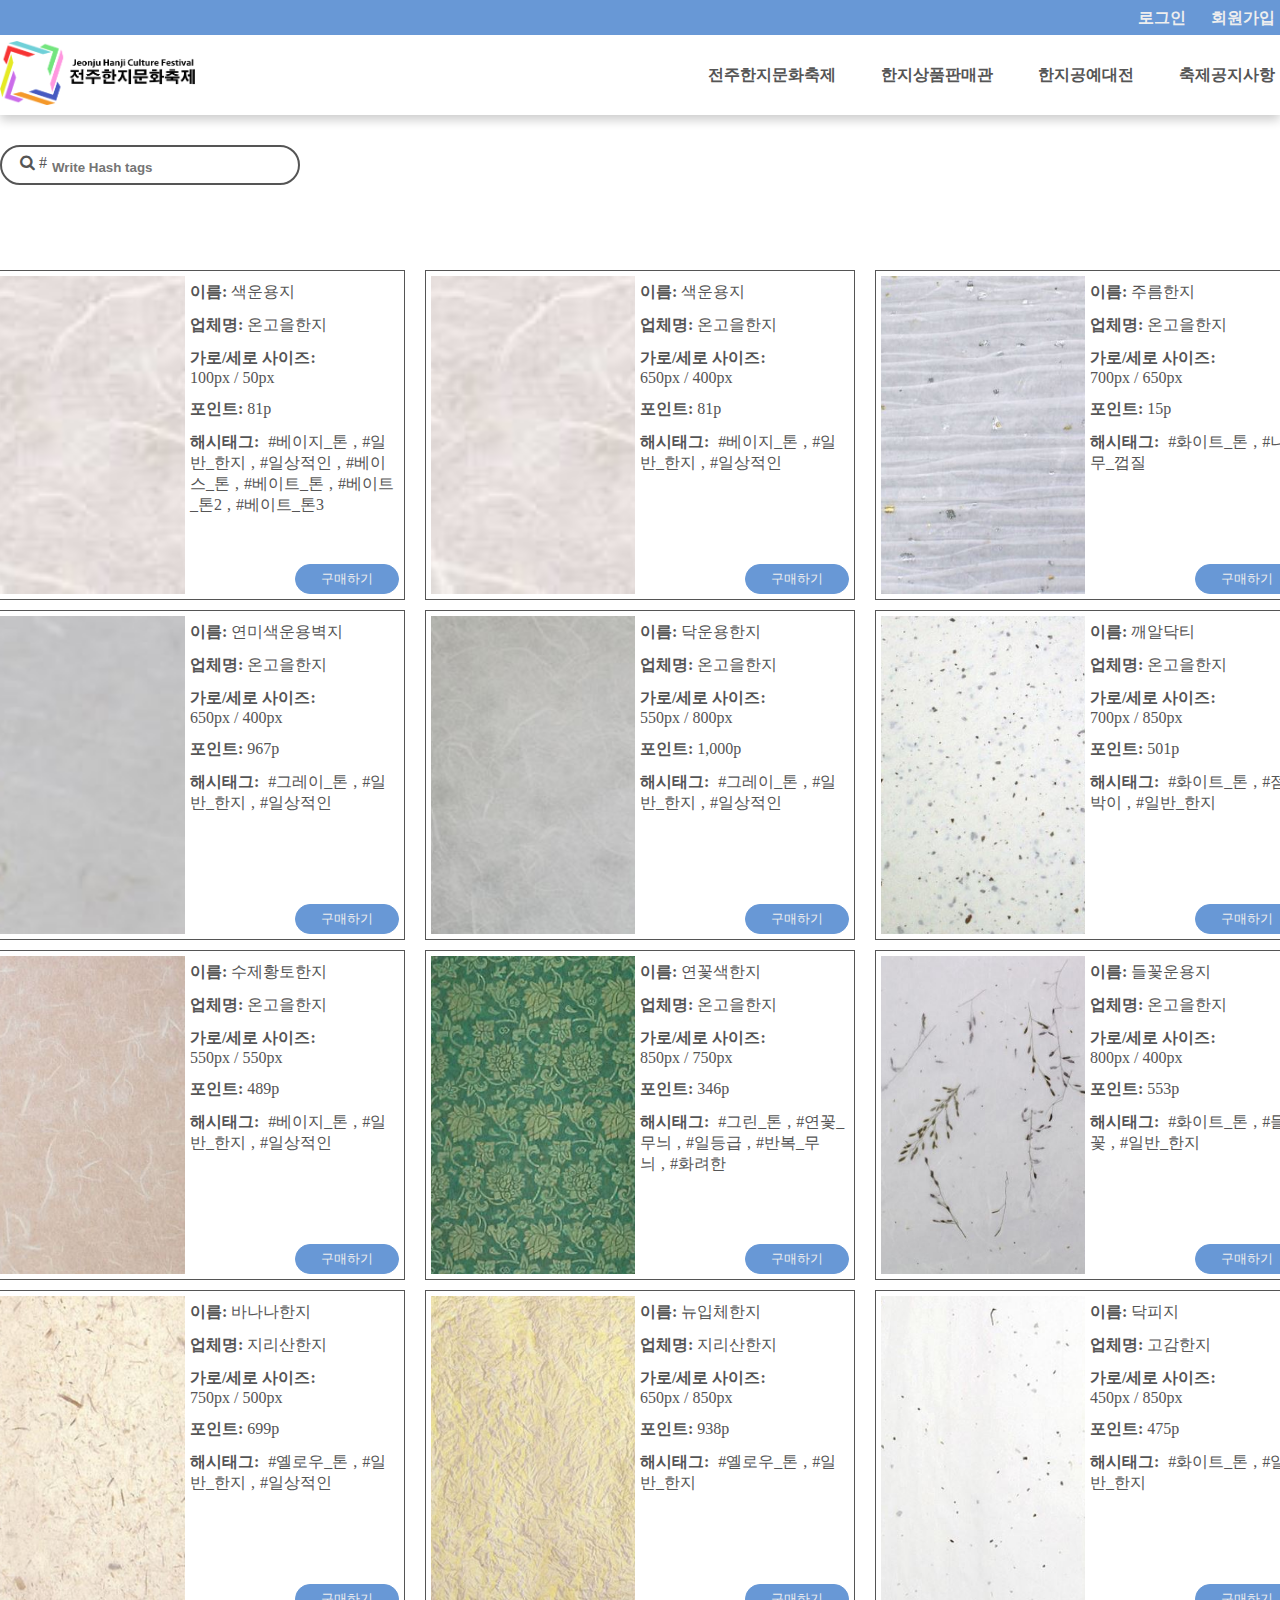
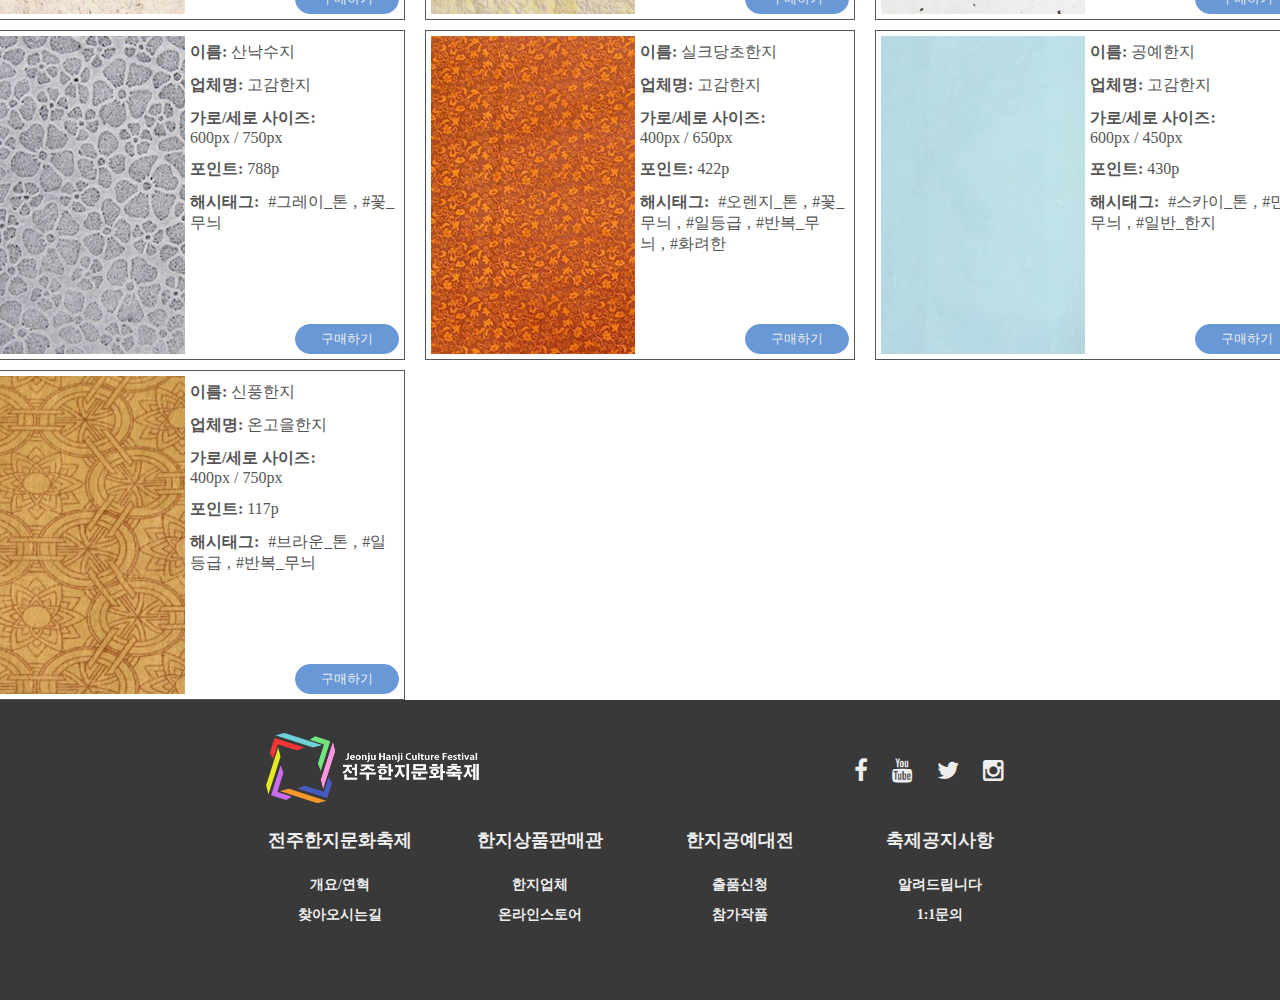
==== online_store.html @ 874a480d "해시까지(검색 아이콘 클릭 시 추가X)" ====
<!DOCTYPE html>
<html lang="ko">
<head>
	<meta charset="UTF-8">
	<meta name="viewport" content="width=device-width">
	<title>전주한지문화축제</title>
	<!-- 스타일 시트 연결 -->
	<link rel="stylesheet" href="fontawesome/css/font-awesome.css">
	<link rel="stylesheet" href="css/style.css">
	<link rel="stylesheet" href="css/another.css">
	
	<!-- 스크립트 연결 -->
	<script src="/js/jquery-3.4.1.min.js"></script>
	<script src="/js/app.js" type="module"></script>
</head>
<body>
	<div class="wrap rel">
		<header class="rel">
			<div class="top rel">
				<div class="cover rel">
					<ul class="user flex rel">
						<li><a href="#">로그인</a></li>
						<li><a href="#">회원가입</a></li>
					</ul>
				</div>
			</div>
			<div class="bot rel">
				<div class="cover between flex rel">
					<div class="logo flex center align rel">
						<a href="#">
							<img src="imgs/logo2.png" alt="logo" title="logo">
						</a>
					</div>
					<ul class="menu flex center rel">
						<li>
							<a href="/">전주한지문화축제</a>
							<ul class="sub ab">
								<li><a href="#">개요/연혁</a></li>
								<li><a href="#">찾아오시는길</a></li>
							</ul>
							<span></span>
						</li>
						<li>
							<a href="#">한지상품판매관</a>
							<ul class="sub ab">
								<li><a href="#">한지업체</a></li>
								<li><a href="/online_store.html">온라인스토어</a></li>
							</ul>
							<span></span>
						</li>
						<li>
							<a href="#">한지공예대전</a>
							<ul class="sub ab">
								<li><a href="#">출품신청</a></li>
								<li><a href="#">참가작품</a></li>
							</ul>
							<span></span>
						</li>
						<li>
							<a href="#">축제공지사항</a>
							<ul class="sub ab">
								<li><a href="#">알려드립니다</a></li>
								<li><a href="#">1:1문의</a></li>
							</ul>
							<span></span>
						</li>
					</ul>
				</div>
			</div>
		</header>
		<main class="rel online_store">
			<section class="area rel">
				<h2>area</h2>
				<div class="cover rel">
					<div class="rel flex">
						<div class="rel">
							<input type="text" name="search" placeholder="Write Hash tags" inputmode="auto">
							<span class="searchBtn"><i class="fa fa-search"></i> #</span>
						</div>
						<div class="appendHash align"></div>
					</div>
					<div class="search-list">
						
					</div>
					<div class="appendHashErr rel"></div>
				</div>
			</section>
			<section class="contents rel">
				<h2>asd</h2>
				<div class="cover grid center rel">
				</div>
			</section>
		</main>
		<footer class="rel">
			<div class="tt flex between align">
				<div class="logo rel">
					<img src="imgs/logo_white.png" alt="logo">
				</div>
				<div class="icon-box rel">
					<i class="fa fa-facebook"></i>
					<i class="fa fa-youtube"></i>
					<i class="fa fa-twitter"></i>
					<i class="fa fa-instagram"></i>
				</div>
			</div>
			<nav class="footer-menu rel">
				<ul class="flex center rel">
					<li>
						<a href="#">전주한지문화축제</a>
						<ul class="sub">
							<li><a href="#">개요/연혁</a></li>
							<li><a href="#">찾아오시는길</a></li>
						</ul>
					</li>
					<li>
						<a href="#">한지상품판매관</a>
						<ul class="sub">
							<li><a href="#">한지업체</a></li>
							<li><a href="#">온라인스토어</a></li>
						</ul>
					</li>
					<li>
						<a href="#">한지공예대전</a>
						<ul class="sub">
							<li><a href="#">출품신청</a></li>
							<li><a href="#">참가작품</a></li>
						</ul>
					</li>
					<li>
						<a href="#">축제공지사항</a>
						<ul class="sub">
							<li><a href="#">알려드립니다</a></li>
							<li><a href="#">1:1문의</a></li>
						</ul>
					</li>
				</ul>
			</nav>
		</footer>
	</div>
</body>
</html>
---- css/style.css ----
/* 세팅 */
* { margin: 0; padding: 0; list-style: none; box-sizing: border-box; color:#555; text-decoration: none; }
html,body { width: 100%; height: 100%; } 
section { width: 100%; }
section > h2 { display: none; }
.rel { position: relative; }
.ab{ position: absolute; }
.fixed { position: fixed; }
.grid { display: grid; }
.flex { display: flex; }
.left { float: left; }
.center { justify-content: center; }
.align { align-items: center; }
.between { justify-content: space-between; }
.around { justify-content: space-around; }
.cover { max-width: 1340px; margin: 0 auto; }

.wrap { width: 100%; min-height: 100%; height: auto; background: #fff; }

header { width: 100%; height: 115px; box-shadow: 0px 5px 10px rgba(0,0,0, .2); z-index: 1; } 
header .top { width: 100%; height: 35px; background: #6898d6;  }
header .top .cover { display: flex; justify-content: flex-end; line-height: 35px; }
header .top a { color:#eee; margin:0px 5px; font-weight: bold;  }
header .top li:first-child a { margin:0px 20px; }
header .bot { width: 100%; height: 80px; }
header .bot .logo img {  height: 64px; object-fit: cover; }
header .bot ul.menu > li { line-height: 80px; margin-left: 35px; padding: 0px 5px; border-radius: 5px; text-align: center; position: relative; transition: .5s; }
header .bot ul.menu > li > a { font-weight: bold; display: block; }
header .bot ul.menu > li .sub { min-width: 100%; transition: .5s; background: #fff; left: 50%;transform: translateX(-50%); opacity: 0; pointer-events: none; border-top: 1px solid #cbcbcb; }
header .bot ul.menu > li .sub li { height: 40px; line-height: 40px; transition: .5s; }
header .bot ul.menu > li .sub a { font-size: 16px; transition: .5s; padding:0px 8px; }
/*header .bot ul.menu > li .sub > li:first-child { border-bottom:1px solid #555; }*/
header .bot ul.menu > li > span { width: 0; transition: .5s; height: 5px; background: #8CB9CA; position: absolute; bottom: 0; left: 50%; transform: translateX(-50%); }

/*header .bot ul.menu > li:hover { background: rgba(0,0,0, .2); }*/
header .bot ul.menu > li:hover > a { font-weight: bold; }
header .bot ul.menu > li:hover > span { width: 100%; }
header .bot ul.menu > li:hover > .sub { opacity: 1; pointer-events: all; }
header .bot ul.menu > li:hover > .sub a { display: block; }
header .bot ul.menu .sub li:hover a{ color: #3b7fd9; }
/*header .bot ul.menu .sub li:hover a{ color:#eee;}*/

main { width: 100%; min-height: calc(100vh - 115px  - 300px); height: auto; }
section.visual { height: 700px; overflow: hidden; }
section.visual .cover { height: 100%; }
section.visual .slideCover { width: 400%; height: 100%; display: flex; justify-content: center; animation:test 13.5s infinite linear; }
section.visual .slide { width:calc(100% / 4); height: 100%; }
section.visual .all-p-box { width: 1340px; height: 150px; left: 50%; top: 40%; transform: translate(-50%, -50%); overflow: hidden; z-index: 3;  }
section.visual .all-p-box .p-box { position: absolute; opacity: 0; top: 0; left: 0; }
section.visual .all-p-box .p-box:nth-child(1) { animation:opa1 13.5s infinite linear; }
section.visual .all-p-box .p-box:nth-child(2) { animation:opa2 13.5s infinite linear; }
section.visual .all-p-box .p-box:nth-child(3) { animation:opa3 13.5s infinite linear; }
section.visual .all-p-box .p-box:nth-child(4) { animation:opa4 13.5s infinite linear; }
section.visual .all-p-box p { color:#fff; font-weight: bold; font-size: 36px; letter-spacing: .5px; }
section.visual .all-p-box a { display: inline-block; padding:6px 40px; border:3px solid #6898d6; transition: .5s; border-radius: 25px; background: #6898d6; color:#eee; font-weight: bold; margin-top: 15px; color:none; }
/*section.visual .slide:after {content:""; position: absolute; left: 0; right: 0; top: 0; bottom: 0; background: url(../imgs/pattern3.png);}*/
section.visual .slide1 { background-image:url(../imgs/slide1.jpg); background-size: cover; background-position: 0% 39%; background-repeat: no-repeat;  /* #F4828C */ position: relative;}
section.visual .slide2 { background-image:url(../imgs/slide2.jpg); background-size: cover; }
section.visual .slide3 { background-image:url(../imgs/slide3.jpg); background-position: bottom; }
section.visual .slide4 { background-image:url(../imgs/slide1.jpg); background-position: 0% 39%;}

@keyframes test {
	000% { left:0; }
	27.491408934707906% { left: 0%; }

	33.333333333333336%,
	60.82474226804124% { left: -100%; }

	66.66666666666666%,
	96.29629629629629% { left: -200%; }

	100% { left: -300%; }
}

@keyframes opa1 {
	000% { opacity:1; }
	27.491408934707906% { opacity: 1; }

	30.41237113402062% { opacity: 0; }

	33.333333333333336% { opacity: 0; }
	60.82474226804124% { opacity: 0; }

	66.66666666666666%,
	96.29629629629629% { opacity: 0; }

	100% { opacity:0; }
}

@keyframes opa2 {
	000% { opacity:0; }
	27.491408934707906% { opacity: 0; }

	30.41237113402062% { opacity: 0; }

	33.333333333333336% { opacity: 1; }
	60.82474226804124% { opacity: 1; }

	63.74570446735396% { opacity: 0; }

	66.66666666666666% { opacity: 0; }
	96.29629629629629% { opacity: 0; }

	100% { opacity:0; }
}

@keyframes opa3 {
	000% { opacity:0; }
	27.491408934707906% { opacity: 0; }

	30.41237113402062% { opacity: 0; }

	33.333333333333336% { opacity: 0; }
	60.82474226804124% { opacity: 0; }

	63.74570446735396% { opacity: 0 }

	66.66666666666666% { opacity: 1; }
	96.29629629629629% { opacity: 1; }

	100% { opacity:0; }
}

@keyframes opa4 {
	000% { opacity:0; }
	27.491408934707906% { opacity: 0; }

	30.41237113402062% { opacity: 0; }

	33.333333333333336% { opacity: 0; }
	60.82474226804124% { opacity: 0; }

	66.66666666666666% { opacity: 0; }
	96.29629629629629% { opacity: 0; }

	100% { opacity:1; }
}



section.visual .slide .p-box a:hover { background: none; border:3px solid #6898d6; }

section.intro { height: 450px; margin-top: 100px; }
section.intro .cover { height: 100%; }
section.intro .cover .img-box { width: 600px; height: 100%; padding: 50px; }
section.intro .cover .img-box img { width: 100%; height: 100%; object-fit: cover; object-position: 14% 0%; box-shadow: 5px 5px 5px rgba(0,0,0, .1) }
section.intro .cover .p-box { padding-top: 65px; }
section.intro .cover .p-box p { font-size: 18px; }
section.intro .cover .p-box p:first-child {font-weight: bold; font-size: 30px; padding:15px 0px; }
section.intro .cover .p-box p:nth-child(2) { padding:10px 0px; }
.reads { position: absolute; right: 0; bottom: 50px; font-size: 16px; padding:10px 25px; background: #6898d6; border-radius: 5px;  font-weight: bold; color:#eee; transition: .5s; }
.reads:hover { transform: scale(1.05); }

section.attention { height: 450px; background: #f4f4f4; margin-top: 80px; }
section.attention .cover { height: 100%; }
section.attention .cover ul {border:1px solid #e0e0e0; width:540px; background: #fff; height: 70px; border-radius: 3px; padding:10px; }
section.attention .cover h2 { padding:10px 0px; font-size: 20px; }
section.attention .cover ul li:first-child { font-weight: bold; }

section.attention .cover .box { width: 50%;	 }
section.attention .cover .box li { font-size: 20px; }
section.attention .cover .lists { width: 50%; }
section.attention .reads { bottom: 20px; right: 130px; }

section.gallery { height: 550px; margin-top: 80px;  }
section.gallery img { width: 100%; height: 280px; object-fit: cover; box-shadow: 0px 0px 5px rgba(0,0,0, .15); padding: 10px;}
section.gallery .cover { width: 100%; grid-template-columns: repeat(4, 22%); }
section.gallery .p-box { width: 100%; bottom: -65px; z-index: 5; border-radius: 10px; position: absolute; background: #74b9a8; padding: 10px; height: 80px; margin-top: 5px; }
section.gallery .p-box p:first-child { font-weight: bold; font-size: 20px; padding-bottom: 3px; color:#685d6a;	 }

section.sponer { background: #f4f4f4; height: 80px; }
section.sponer .cover {max-width: 1425px; height: 80px; }
section.sponer .cover .img-box { width:calc(100% / 8); height: 60px; border: 4px solid #f4f4f4; }
section.sponer .cover .img-box img{ width: 100%; height: 100%; object-fit: cover; }

footer { height: 300px; background: #393939; padding-top: 20px; }
footer .tt { width: 748px; margin: 0 auto; padding-top: 30px; height: 70px; }
footer img { height: 70px; }
footer .tt i { font-size: 24px; margin:0px 10px; }
footer * { color:#eee; font-weight: bold; }
footer nav { text-align: center; padding-top: 20px; }
footer nav > ul > li { margin:0px 20px; height: 60px; line-height: 60px; font-size: 18px; }
footer nav > ul > li > ul > li { height: 30px; font-size: 14px; line-height: 30px; }
footer li { width: 160px; font-size: 16px;  }
---- css/another.css ----
.active { background: #6898d6; color:#eee; border-bottom: 1px solid #6898d6 }
.normal { background: #fff; }
section > .cover { height: 100%; }

section.area { margin-top: 30px; min-height: 100px; }
section.area .cover { align-items: center; }
section.area span { display: inline-block; position: absolute; left: 20px; z-index: 3; top: 9px;  }
section.area span i { cursor: pointer; }
section.area input { width: 300px; height: 40px; border: 2px solid #555; font-weight: bold; border-radius: 25px; padding:14px 10px 10px 50px; outline-style: none; transition: .1s;  }
section.area .search-list { min-height: 60px; margin-top: 5px; position: relative; z-index: 3; padding-left: 15px; }
section.area .search-list .list { width: 270px; height: 30px; text-align: center; align-items: center; border-bottom: 1px solid #555;  }
section.area .appendHashErr { margin-top: 10px; }
section.area .appendHash { width: 100%; }
section.area .appendHash .hash{ padding:0px 5px; margin:5px 5px; min-width: 120px; height: 30px; border-radius: 25px; line-height: 30px; background: #6898d6; }
section.area .appendHash .hash button { border: none; background: #6898d6; color:#eee; display: inline-block; cursor: pointer; margin-left: 10px; }
section.area .appendHash .hash p { color:#eee; font-size: 14px; }

section.contents { min-height: 550px; height: auto;}
section.contents .cover {min-height: 100%; height: auto; grid-template-columns: repeat(3, 450px); grid-auto-rows: 340px; }
section.contents .content { height: 330px; margin: 10px; border:1px solid #555; padding: 5px; }
section.contents .content .img-box { width: 50%; height: 100%; padding-right: 5px; }
section.contents .content .img-box img { width: 100%; height: 100%; object-fit: cover; }
section.contents .content .box { width: 50%; }
section.contents .content .box p{ padding:6px 0px; }
section.contents .content .box span.hash { padding:0px 5px; }
section.contents .content .box button { transition: .5s; position: absolute; cursor: pointer; right: 0; bottom: 0; padding:5px 25px; border-radius: 25px; border:1px solid #6898d6; background: #6898d6; color:#eee; }
section.contents .content .box button:hover { transform: scale(1.05); }
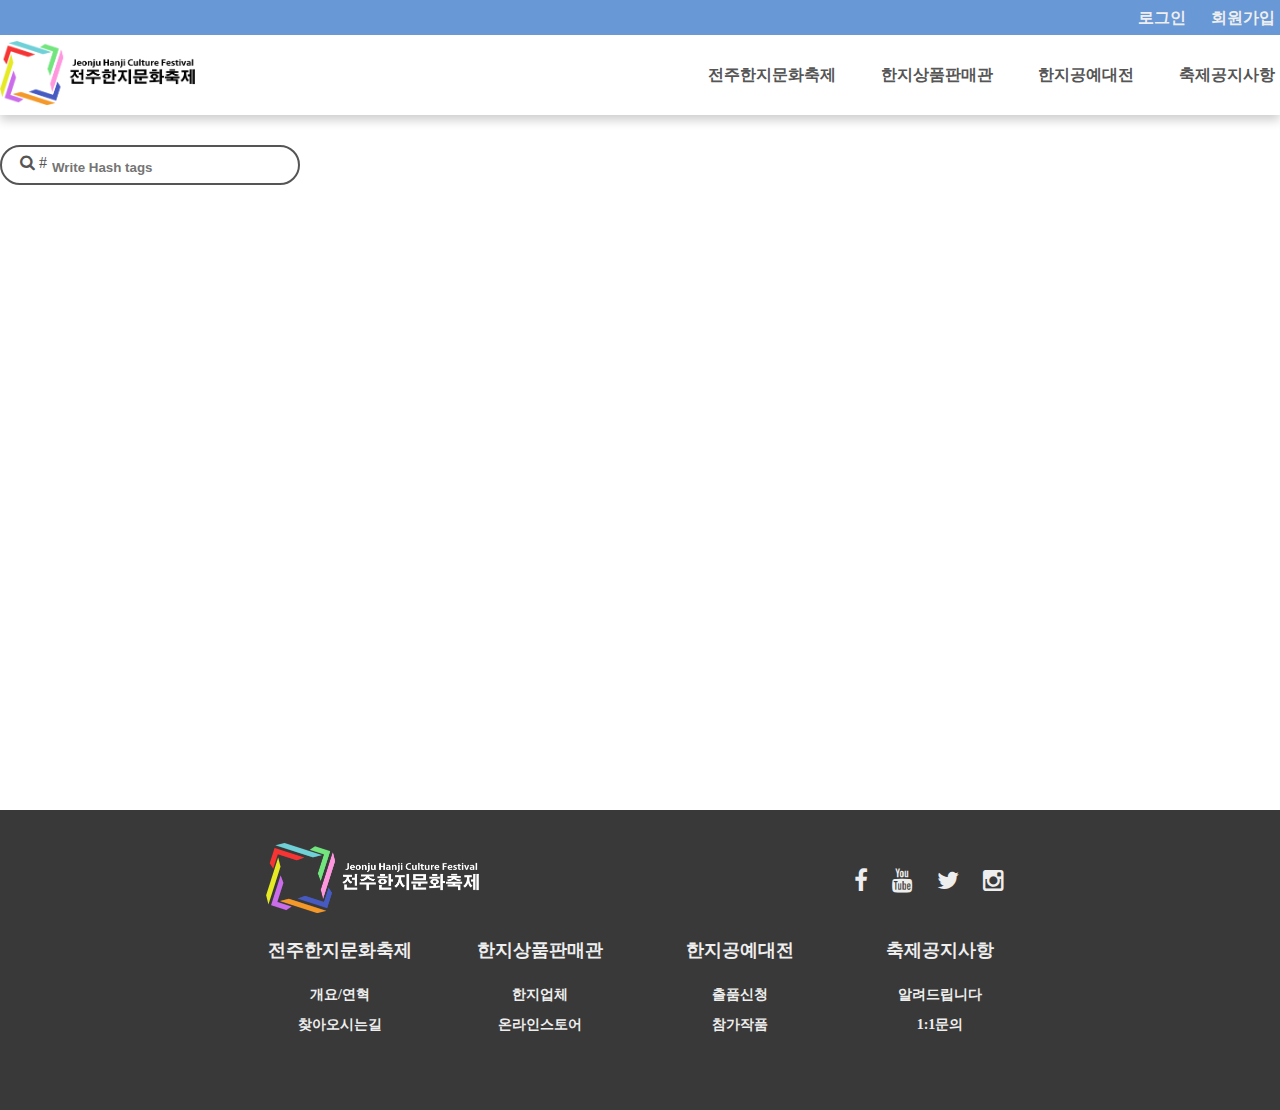
==== commit d7b50f70: "refactor: 상대 경로로 변경" ====
--- a/online_store.html
+++ b/online_store.html
@@ -5,13 +5,9 @@
 	<meta name="viewport" content="width=device-width">
 	<title>전주한지문화축제</title>
 	<!-- 스타일 시트 연결 -->
-	<link rel="stylesheet" href="fontawesome/css/font-awesome.css">
-	<link rel="stylesheet" href="css/style.css">
-	<link rel="stylesheet" href="css/another.css">
-	
-	<!-- 스크립트 연결 -->
-	<script src="/js/jquery-3.4.1.min.js"></script>
-	<script src="/js/app.js" type="module"></script>
+	<link rel="stylesheet" href="./fontawesome/css/font-awesome.css">
+	<link rel="stylesheet" href="./css/style.css">
+	<link rel="stylesheet" href="./css/another.css">
 </head>
 <body>
 	<div class="wrap rel">
@@ -137,5 +133,8 @@
 			</nav>
 		</footer>
 	</div>
+
+	<!-- 스크립트 연결 -->
+	<script src="./js/app.js" type="module"></script>
 </body>
 </html>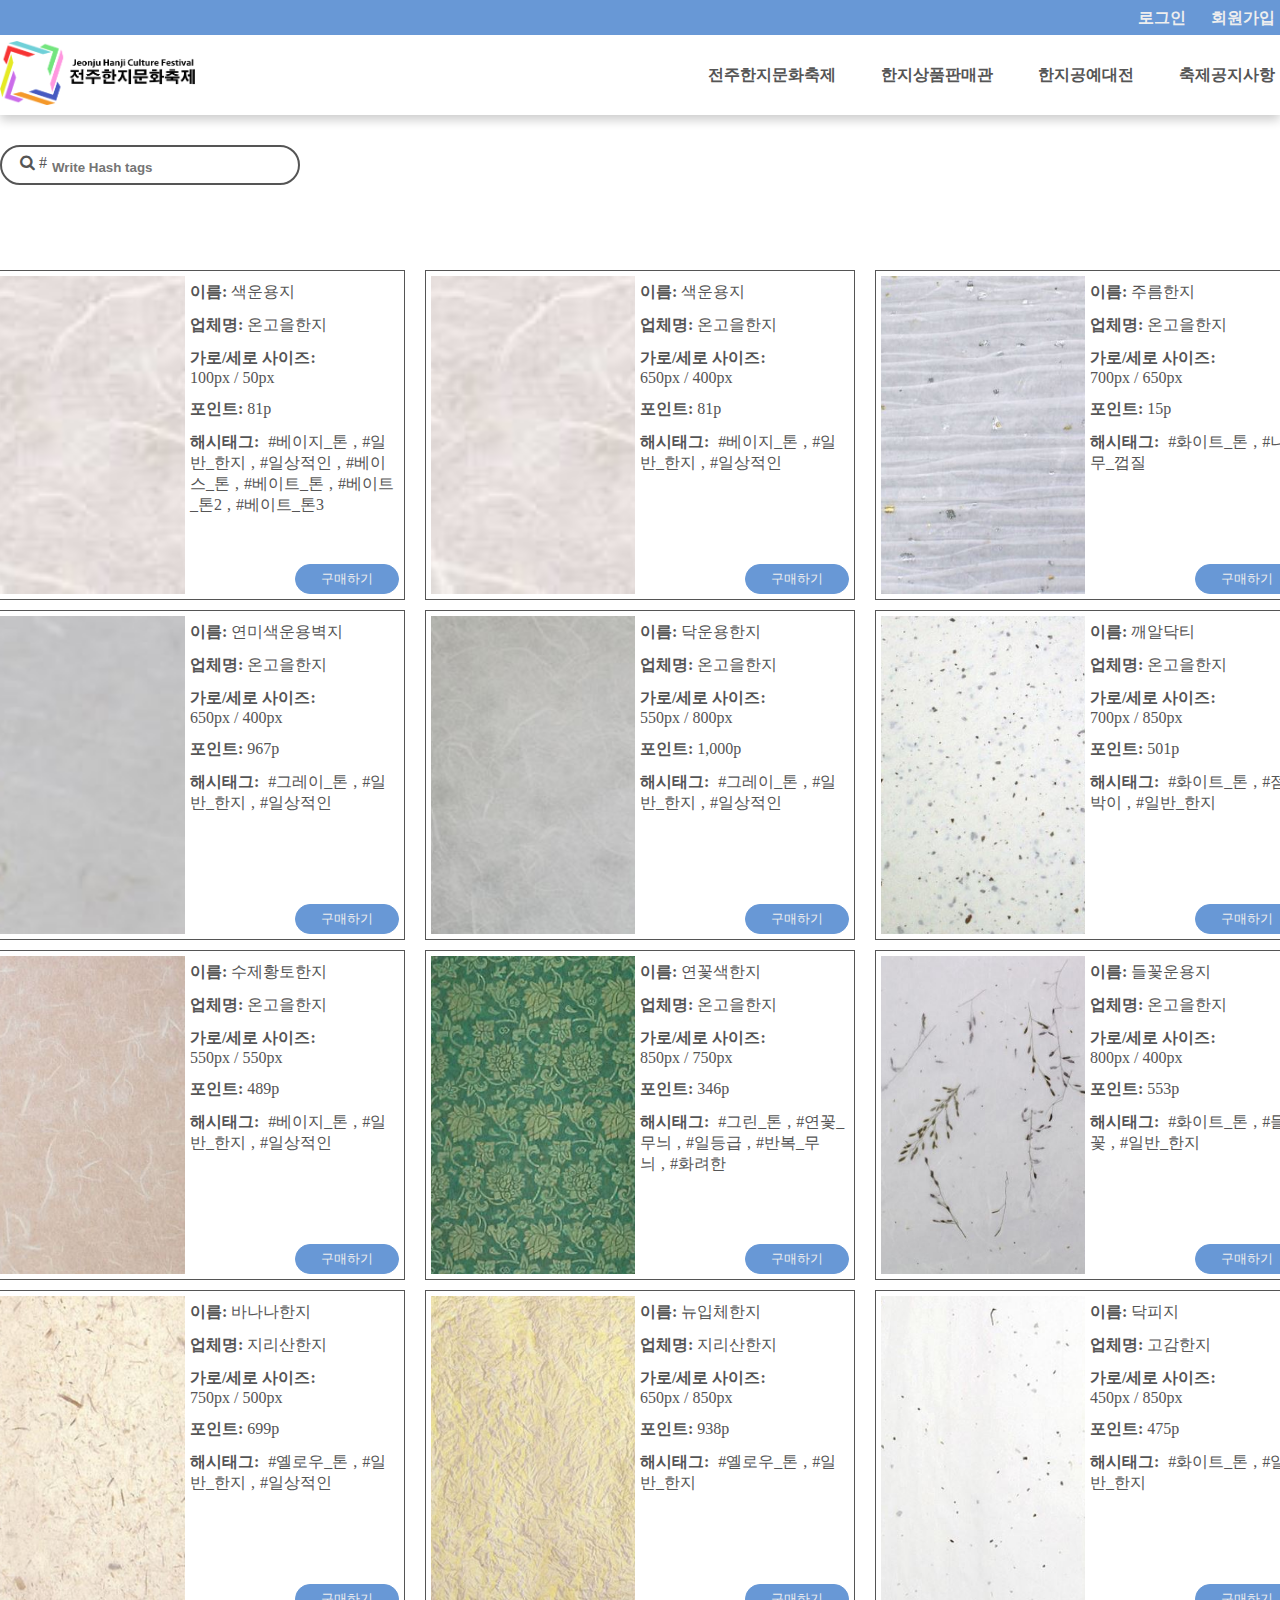
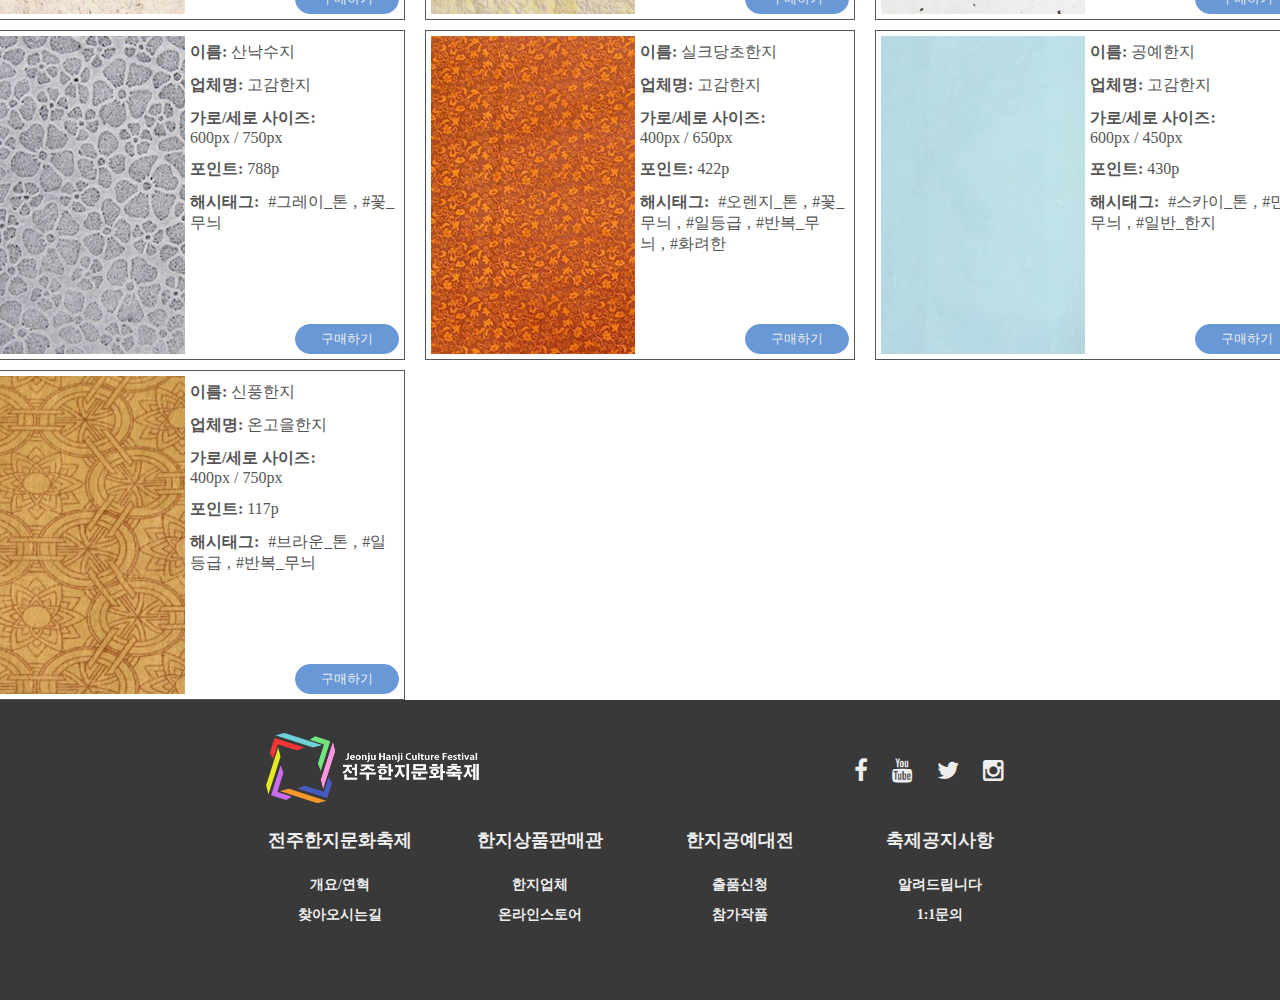
==== commit bf7eb270: "refactor: searchCover class 추가" ====
--- a/online_store.html
+++ b/online_store.html
@@ -67,7 +67,7 @@
 		<main class="rel online_store">
 			<section class="area rel">
 				<h2>area</h2>
-				<div class="cover rel">
+				<div class="searchCover cover rel">
 					<div class="rel flex">
 						<div class="rel">
 							<input type="text" name="search" placeholder="Write Hash tags" inputmode="auto">
